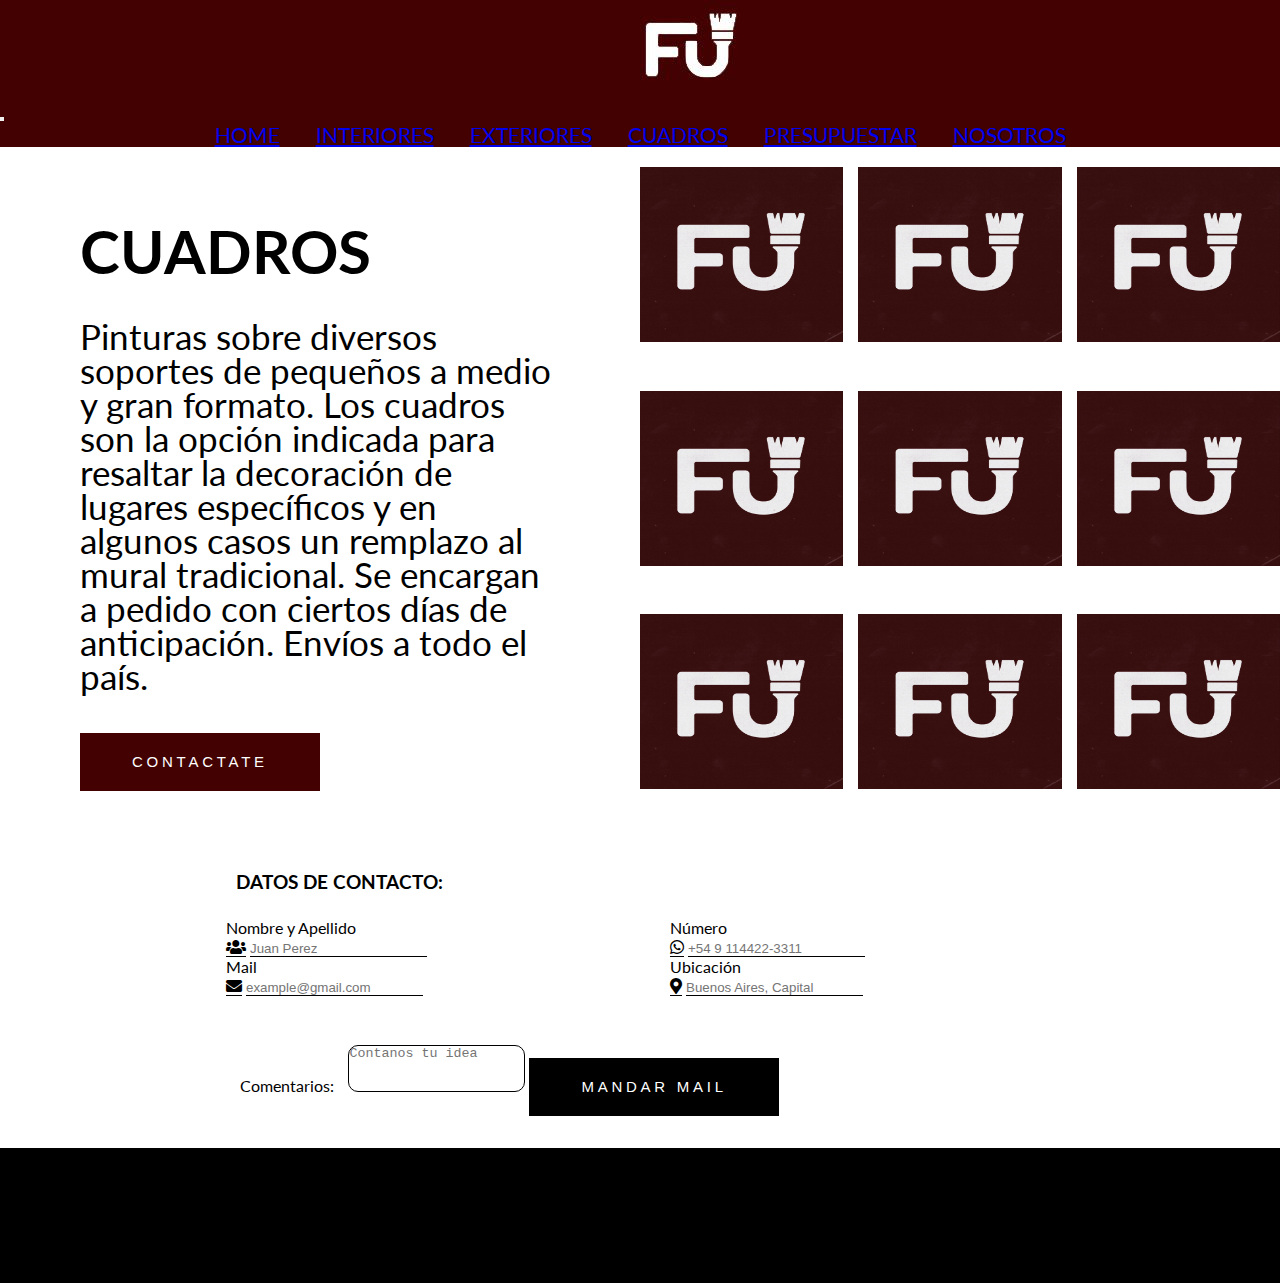
==== ventanas/cuadros.html @ 8f338765 "Full page" ====
<!DOCTYPE html>
<html lang="en">
<head>
    <meta charset="UTF-8">
    <meta http-equiv="X-UA-Compatible" content="IE=edge">
    <meta name="viewport" content="width=device-width, initial-scale=1.0">
    <link rel="preconnect" href="https://fonts.googleapis.com">
    <link rel="preconnect" href="https://fonts.gstatic.com" crossorigin>
    <link href="https://fonts.googleapis.com/css2?family=Lato&display=swap" rel="stylesheet">
    <link href="https://cdn.jsdelivr.net/npm/bootstrap@5.1.1/dist/css/bootstrap.min.css" rel="stylesheet"
          integrity="sha384-F3w7mX95PdgyTmZZMECAngseQB83DfGTowi0iMjiWaeVhAn4FJkqJByhZMI3AhiU" crossorigin="anonymous">
    <link rel="stylesheet" href="https://cdnjs.cloudflare.com/ajax/libs/font-awesome/5.15.4/css/all.min.css"
          integrity="sha512-1ycn6IcaQQ40/MKBW2W4Rhis/DbILU74C1vSrLJxCq57o941Ym01SwNsOMqvEBFlcgUa6xLiPY/NS5R+E6ztJQ=="
          crossorigin="anonymous" referrerpolicy="no-referrer"/>
    <link rel="stylesheet" href="../css/cuadros.css">
    <title>Fibra Urbana - Cuadros </title>
</head>
<body>
<header id="header">
    <div id=logo>
        <img src="/img/logo.jpg" alt="logoFibra">
    </div>
    <nav class="navbar navbar-expand-lg navbar-dark bg-dark">
        <div class="container-fluid">
            <button class="navbar-toggler" type="button" data-bs-toggle="collapse" data-bs-target="#navbarNavAltMarkup"
                    aria-controls="navbarNavAltMarkup" aria-expanded="false" aria-label="Toggle navigation">
                <span class="navbar-toggler-icon"></span>
            </button>
            <div class="collapse navbar-collapse subMenu" id="navbarNavAltMarkup">
                <div class="navbar-nav">
                    <a class="nav-link subMenuLink" aria-current="page" href="../index.html">HOME</a>
                    <a class="nav-link subMenuLink" href="interiores.html">INTERIORES</a>
                    <a class="nav-link subMenuLink" href="#">EXTERIORES</a>
                    <a class="nav-link subMenuLink" href="cuadros.html">CUADROS</a>
                    <a class="nav-link subMenuLink" href="presupuesto.html">PRESUPUESTAR</a>
                    <a class="nav-link subMenuLink" href="#">NOSOTROS</a>
                </div>
            </div>
        </div>
    </nav>
</header>


<main>
    <div id="contenedorPadre">
        <div id="item1">
            <div id="presentacion">
                <h2 class="titulo1"> CUADROS</h2>
                <p class="texto2"> Pinturas sobre diversos soportes de pequeños a medio y gran formato. Los cuadros son
                    la
                    opción indicada para resaltar la decoración de lugares específicos y en algunos casos un remplazo al
                    mural tradicional. Se encargan a pedido con ciertos días de anticipación. Envíos a todo el
                    país. </p>
                <button class="btn-presupuestar">
                    CONTACTATE
                </button>
            </div>
        </div>
        <div id="item2" class="container">
            <img src="../img/2.jpg" height="175px" width="200px" class="imagenCuadros">
            <img src="../img/2.jpg" height="175px" width="200px" class="imagenCuadros">
            <img src="../img/2.jpg" height="175px" width="200px" class="imagenCuadros">
            <img src="../img/2.jpg" height="175px" width="200px" class="imagenCuadros">
            <img src="../img/2.jpg" height="175px" width="200px" class="imagenCuadros">
            <img src="../img/2.jpg" height="175px" width="200px" class="imagenCuadros">
            <img src="../img/2.jpg" height="175px" width="200px" class="imagenCuadros">
            <img src="../img/2.jpg" height="175px" width="200px" class="imagenCuadros">
            <img src="../img/2.jpg" height="175px" width="200px" class="imagenCuadros">
        </div>
    </div>
    <div class="contenedor-formulario">
        <h3 style="text-align: center"> DATOS DE CONTACTO: </h3>
        <form class="formulario">
            <div class="formulario-1">
                <label class="form-label">Nombre y Apellido</label>
                <div class="input-group mb-3">
                    <span class="input-group-text icono"><i class="fas fa-users"></i></span>
                    <input type="text" class="form-control inputFormulario " placeholder="Juan Perez"
                           required>
                </div>
                <label class="form-label">Mail</label>
                <div class="input-group mb-3">
                    <span class="input-group-text icono"><i class="fas fa-envelope"></i></span>
                    <input type="text" class="form-control inputFormulario " placeholder="example@gmail.com"
                           required>
                </div>
            </div>
            <div class="formulario-1">
                <label class="form-label">Número</label>
                <div class="input-group mb-3">
                    <span class="input-group-text icono"><i class="fab fa-whatsapp"></i></span>
                    <input type="text" class="form-control inputFormulario " placeholder="+54 9 114422-3311"
                           required>
                </div>

                <div class="">
                    <label class="form-label">Ubicación</label>
                    <div class="input-group mb-3">
                        <span class="input-group-text icono"><i class="fas fa-map-marker-alt"></i></span>
                        <input type="text" class="form-control inputFormulario " placeholder="Buenos Aires, Capital"
                               required>
                    </div>
                </div>
            </div>
        </form>
        <div class="comentarios">
            <label class="titulo-comentarios">Comentarios: </label>
            <textarea class="form-control" id="comentarios" rows="3"
                      placeholder="Contanos tu idea"></textarea>
            <button class="btn-mail"> MANDAR MAIL</button>
        </div>
    </div>

</main>


<footer id="footer">
    <p>FOOTER</p>

</footer>

<script src="https://cdn.jsdelivr.net/npm/bootstrap@5.1.1/dist/js/bootstrap.bundle.min.js"
        integrity="sha384-/bQdsTh/da6pkI1MST/rWKFNjaCP5gBSY4sEBT38Q/9RBh9AH40zEOg7Hlq2THRZ" crossorigin="anonymous">
</script>

</body>
</html>
---- css/cuadros.css ----
*{
    margin: 0;
    padding: 0;

}

body {
    width:100vw;
    height:100vh;
    font-family: 'Lato', sans-serif;
    overflow-x: hidden;
}

#header {
    height: 15%;
    background-color: #430101;
    display:flex;
    flex-direction: column;
    justify-content: space-between;

}

.navbar{
    background-color: #430101 !important;
}

#logo img {
    margin-left: 50%;
}

.subMenu {
    display: flex;
    justify-content: space-around !important;
}
.formulario{
    display: flex;
    justify-content: center;
    align-items: flex-start;
}

.formulario-1{
    width: 30%;
    margin: 0 30px 30px 30px ;
}

.comentarios{
    margin: auto;
    width: 64%;
}

h3{
    width: 53%;
    margin-bottom: 25px;
}


.input-icons i {
    position: absolute;
}

.input-icons {
    width: 100%;
    margin-bottom: 10px;
}

.icon {
    padding: 10px;
    min-width: 40px;
}

.input-field {
    width: 100%;
    padding: 10px;
    text-align: center;
}

.input-group-text {
    background-color: transparent;
    border: none;
    border-bottom: 1px solid #000000 !important;

}

.form-control:focus {
    border-color: transparent;
    box-shadow: 0 0 0 0;
    border-bottom: 1px solid black;
}

.titulo-comentarios{
    margin: 10px;
}

#comentarios{
    border: 1px solid black;
    resize: none;
    border-radius: 10px;
}

a{
    margin: 0 4rem 0 2rem;
}

.subMenuLink{
    font-size: 21px;
}

#contenedorPadre {
    background-color: rgb(255, 255, 255);
    display: grid;
    grid-template-rows: 1fr;
    grid-template-columns: 1fr 1fr;
    grid-template-areas: "item1 item2"

}

#footer {
    height: 15%;
    background-color: #000000;
}

/* ITEMS GRID */

#item1 {
    grid-area: item1;
    background-color: rgb(255, 255, 255);
    margin: 5rem;
}

#presentacion {
    display: flex;
    flex-direction: column;
    align-items: flex-start;
    font-size: 28px;
}

.titulo1{
    font-size: 60px;
    margin-bottom: 2rem;
}
.texto2{
    line-height: 34px;
    font-size: 35px;
}
.btn-presupuestar{
    font-size: 15px;
    text-align: center;
    background: #430101;
    color: white;
    border: none;
    padding: 20px 52px;
    line-height: 18px;
    letter-spacing: 0.25em;
    margin-top: 2.5rem;
}

.inputFormulario{
    border: none;
    border-bottom: 1px solid;
}

.btn-mail{
    font-size: 15px;
    text-align: center;
    background: #000000;
    color: white;
    border: none;
    padding: 20px 52px;
    line-height: 18px;
    letter-spacing: 0.25em;
    margin-top: 2rem;
    margin-bottom: 2rem;
}

#item2 {
    grid-area: item2;
    width: 100%;
    padding-top: 2rem;
    padding-bottom: 3rem;
    padding-right: 2rem;
}

.imagenCuadros{
    width: 100%;
}
#item3 {

    background-color: #3D3D3D1A;
    width: 100%;
    color: black;

    justify-content: space-around;
    align-items: center;
    padding-top: 2rem;
    padding-bottom: 2rem;

}
.titulo3{
    font-size: 40px;
}


.container {
    display: grid;
    grid-template-columns: 1fr 1fr 1fr;
    grid-template-rows: 1fr 1fr 1fr;
    gap: 15px;

}

.centrar{
    position: absolute;
    top: 50%;
    left:50%;
    transform: translate(-50%, -50%);
}



@media screen and (max-width: 1300px){
    a{
        margin: 0 1rem 0 1rem;
    }
}
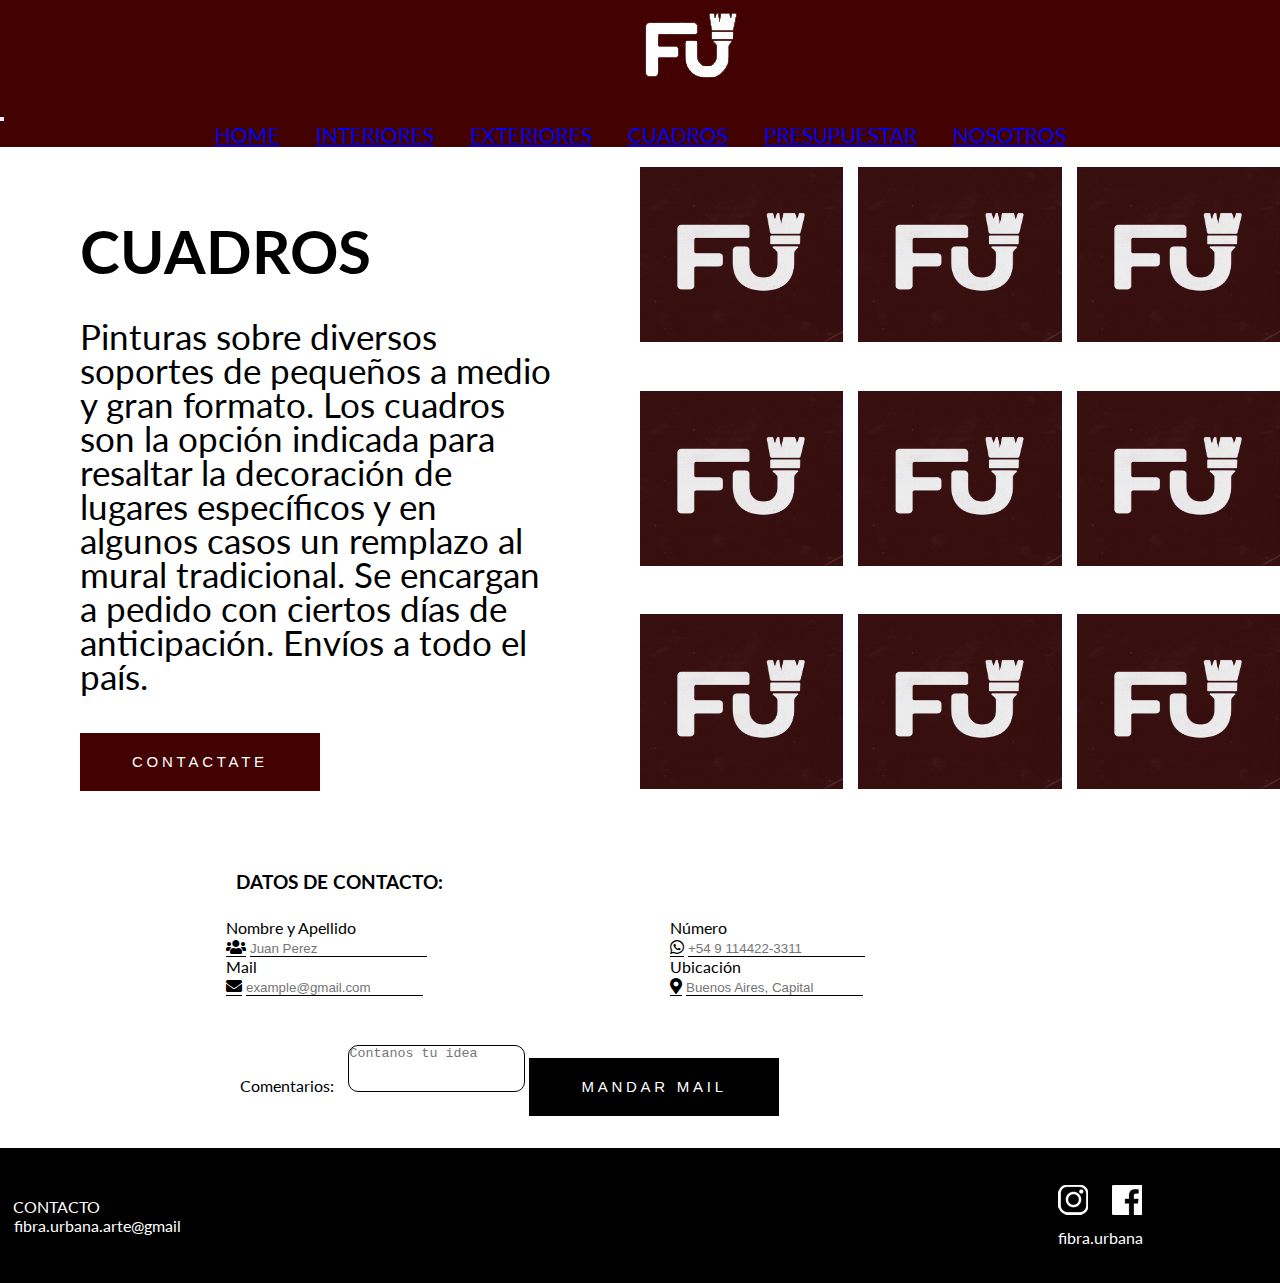
==== commit 1c68a2f0: "upload mati" ====
--- a/ventanas/cuadros.html
+++ b/ventanas/cuadros.html
@@ -13,12 +13,12 @@
           integrity="sha512-1ycn6IcaQQ40/MKBW2W4Rhis/DbILU74C1vSrLJxCq57o941Ym01SwNsOMqvEBFlcgUa6xLiPY/NS5R+E6ztJQ=="
           crossorigin="anonymous" referrerpolicy="no-referrer"/>
     <link rel="stylesheet" href="../css/cuadros.css">
-    <title>Fibra Urbana - Cuadros </title>
+    <title>Fibra Urbana</title>
 </head>
 <body>
 <header id="header">
     <div id=logo>
-        <img src="/img/logo.jpg" alt="logoFibra">
+        <img src="../img/logo.jpg" alt="logoFibra">
     </div>
     <nav class="navbar navbar-expand-lg navbar-dark bg-dark">
         <div class="container-fluid">
@@ -30,10 +30,10 @@
                 <div class="navbar-nav">
                     <a class="nav-link subMenuLink" aria-current="page" href="../index.html">HOME</a>
                     <a class="nav-link subMenuLink" href="interiores.html">INTERIORES</a>
-                    <a class="nav-link subMenuLink" href="#">EXTERIORES</a>
+                    <a class="nav-link subMenuLink" href="exterior.html">EXTERIORES</a>
                     <a class="nav-link subMenuLink" href="cuadros.html">CUADROS</a>
                     <a class="nav-link subMenuLink" href="presupuesto.html">PRESUPUESTAR</a>
-                    <a class="nav-link subMenuLink" href="#">NOSOTROS</a>
+                    <a class="nav-link subMenuLink" href="nosotros.html">NOSOTROS</a>
                 </div>
             </div>
         </div>
@@ -68,6 +68,8 @@
             <img src="../img/2.jpg" height="175px" width="200px" class="imagenCuadros">
         </div>
     </div>
+
+     <!-- CARROUSEL -->
     <div class="contenedor-formulario">
         <h3 style="text-align: center"> DATOS DE CONTACTO: </h3>
         <form class="formulario">
@@ -113,9 +115,20 @@
 
 </main>
 
+<footer id="footer">
+    <div id="contactoFooter">
+            <span>
+                <p>CONTACTO</p>
+            </span>
+        <span><a href="mailto:fibra.urbana.arte@gmail.com">fibra.urbana.arte@gmail</a></span>
 
-<footer id="footer">
-    <p>FOOTER</p>
+    </div>
+    <div id="redes">
+        <span><img src="../img/instagram.png" alt=""></span>
+        <span><img src="../img/facebook.png" alt=""></span>
+        <p>fibra.urbana</p>
+    </div>
+
 
 </footer>
 
--- a/css/cuadros.css
+++ b/css/cuadros.css
@@ -115,9 +115,42 @@
 }
 
 #footer {
+
+}
+
+
+#footer {
+    display: flex;
+    justify-content: space-between;
+    align-items: center;
     height: 15%;
     background-color: #000000;
-}
+  }
+  
+  #redes {
+    margin-right: 10%;
+  }
+  
+  #redes span{
+    margin: 10px;
+  }
+  #redes p{
+    margin-top: 10px;
+    margin-left: 10px;
+    color: white;
+  }
+  
+  #contactoFooter {
+    margin-left: 1%;
+    color: white;
+  }
+  
+  #contactoFooter a{
+    margin-left: 0.5%;
+    outline: none;
+    text-decoration: none;
+    color: white;
+  }
 
 /* ITEMS GRID */
 
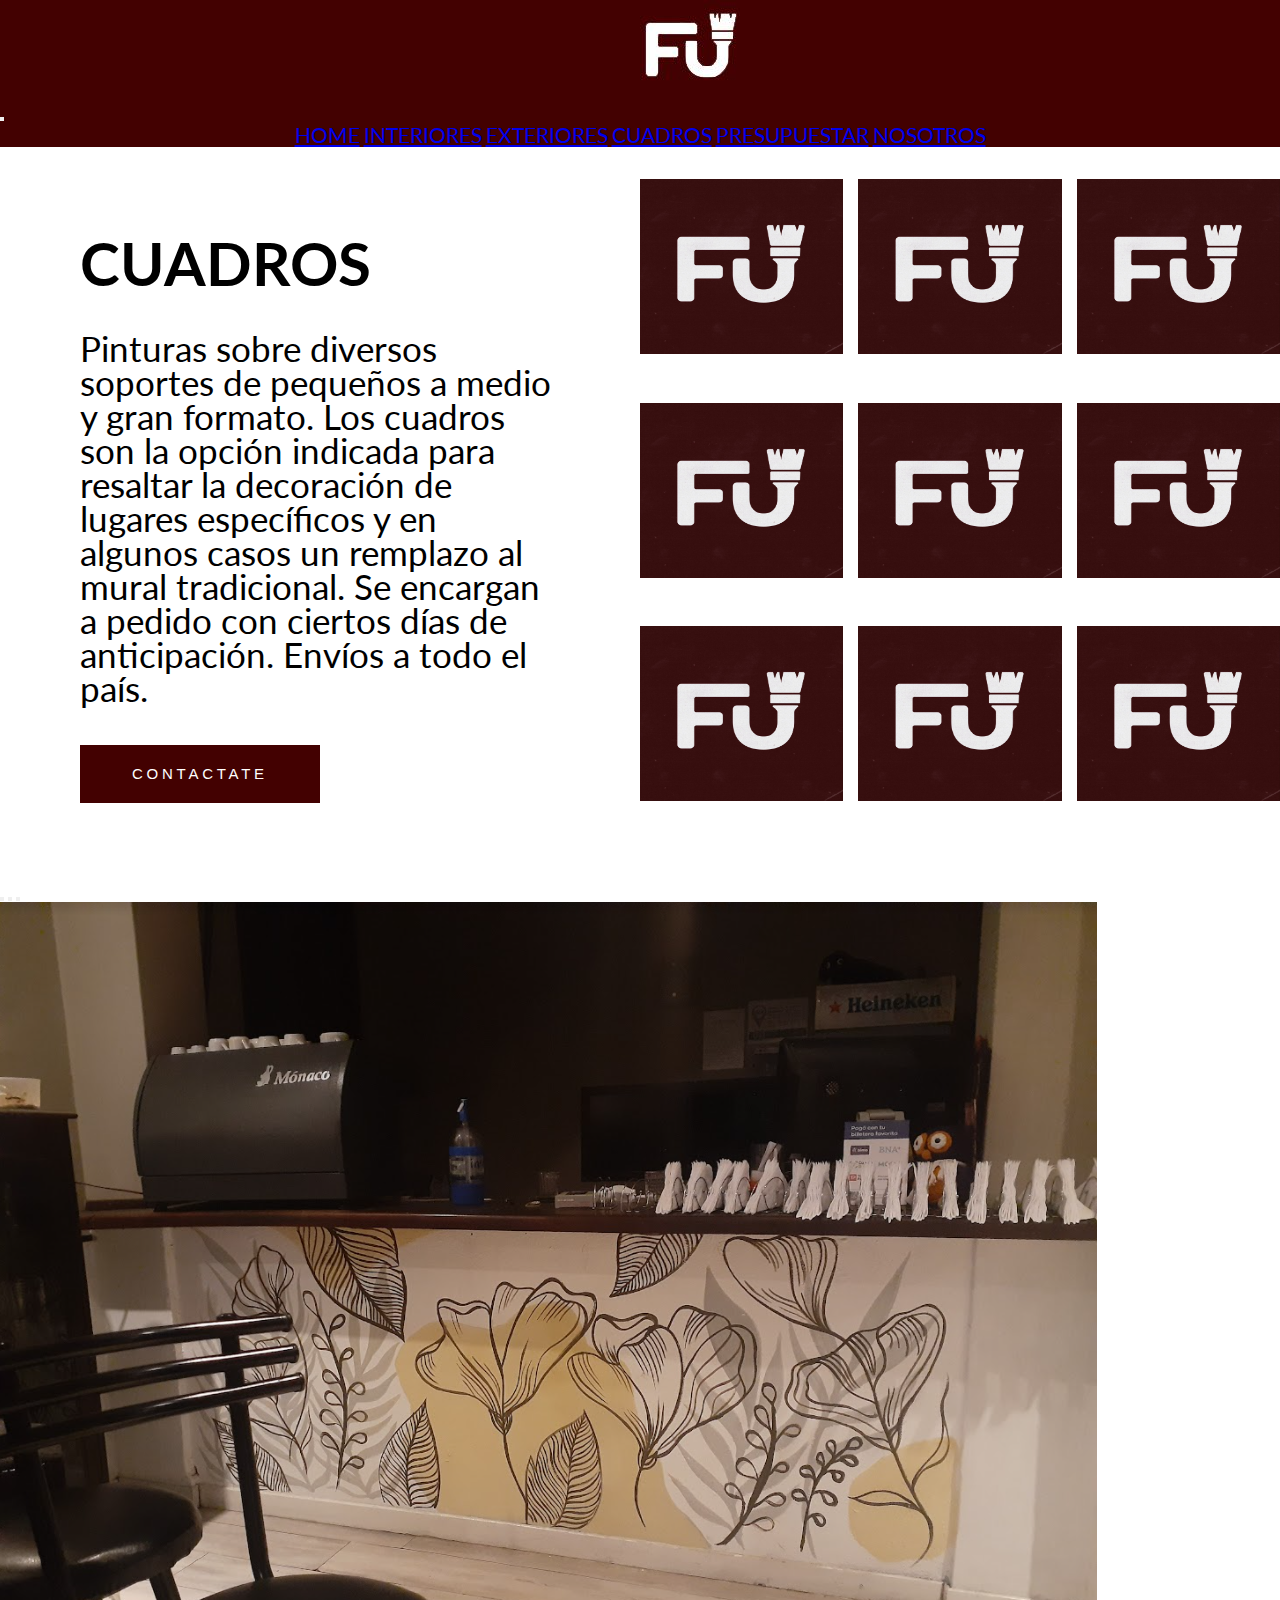
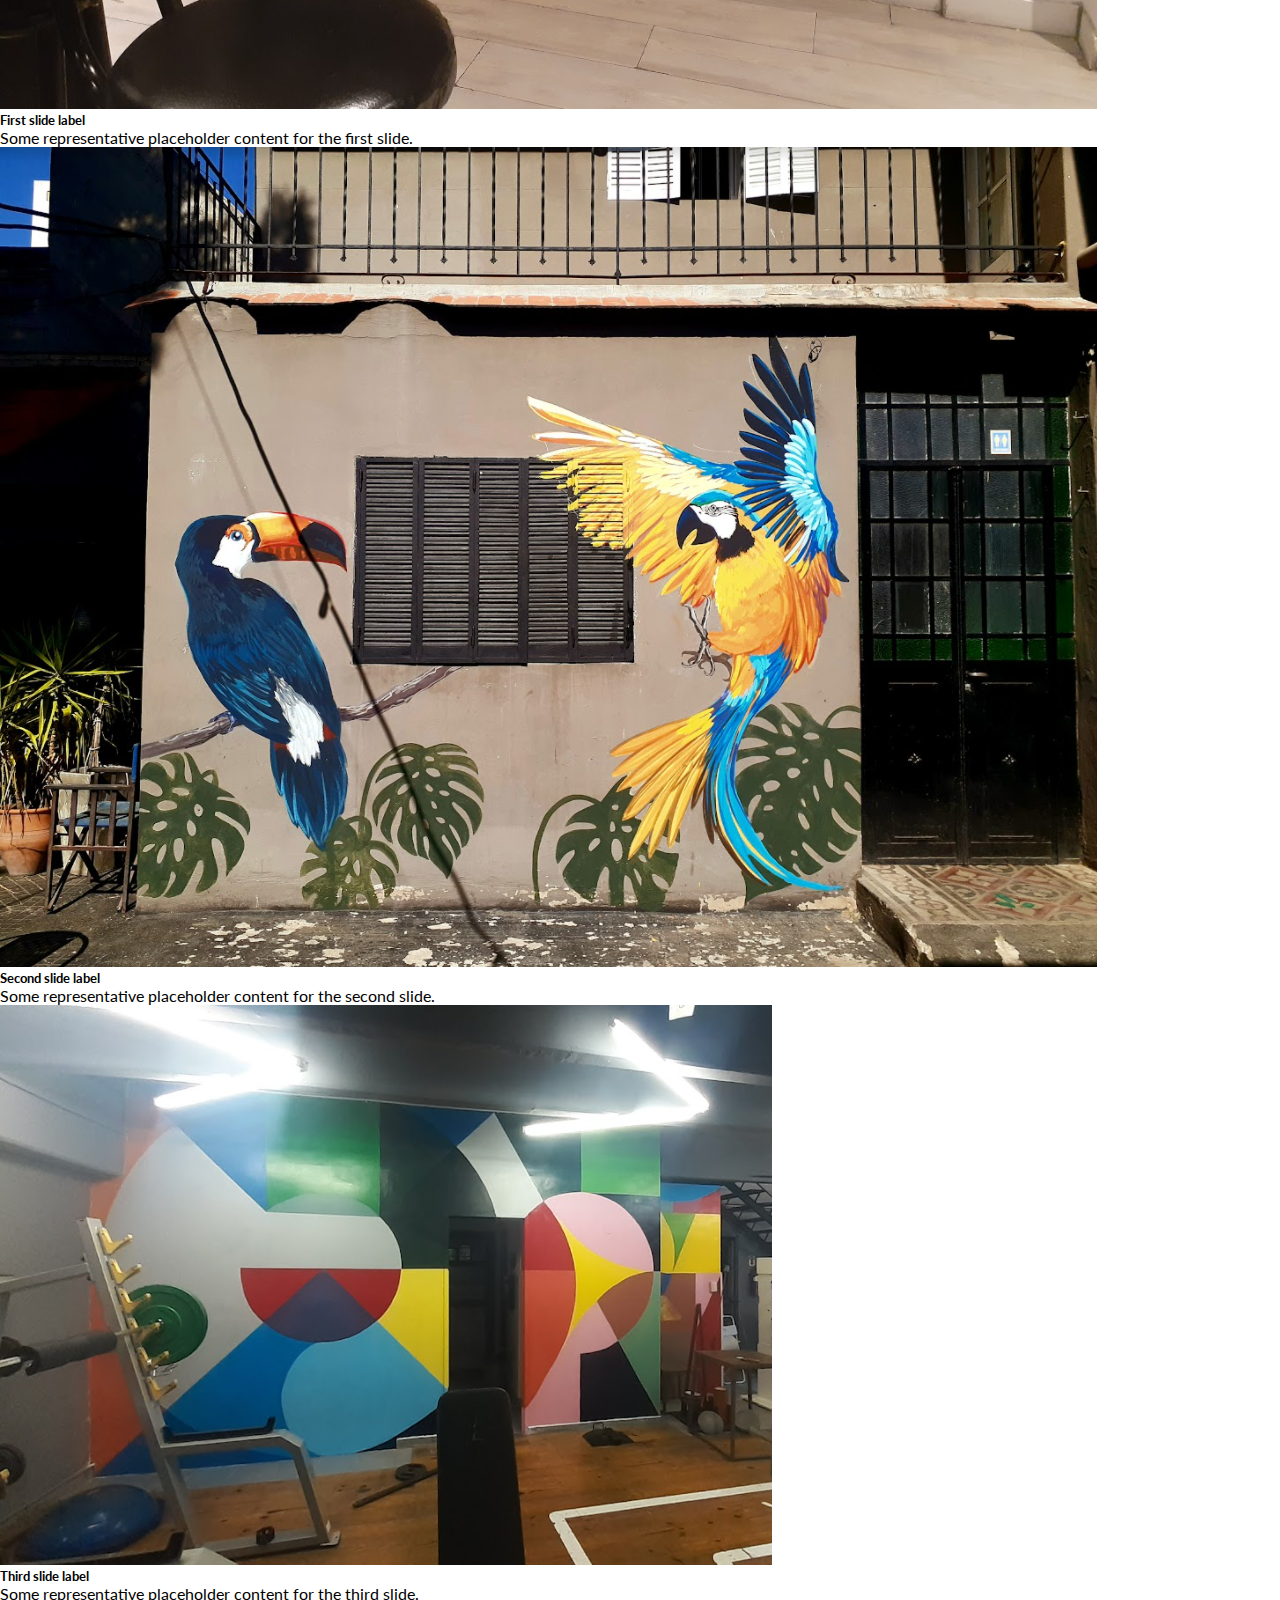
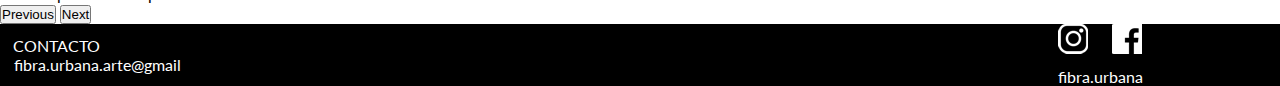
==== commit deb334fd: "Update responsive design" ====
--- a/ventanas/cuadros.html
+++ b/ventanas/cuadros.html
@@ -27,7 +27,7 @@
                 <span class="navbar-toggler-icon"></span>
             </button>
             <div class="collapse navbar-collapse subMenu" id="navbarNavAltMarkup">
-                <div class="navbar-nav">
+                <div class="navbar-nav w-100 justify-content-around">
                     <a class="nav-link subMenuLink" aria-current="page" href="../index.html">HOME</a>
                     <a class="nav-link subMenuLink" href="interiores.html">INTERIORES</a>
                     <a class="nav-link subMenuLink" href="exterior.html">EXTERIORES</a>
@@ -69,51 +69,98 @@
         </div>
     </div>
 
-     <!-- CARROUSEL -->
-    <div class="contenedor-formulario">
-        <h3 style="text-align: center"> DATOS DE CONTACTO: </h3>
-        <form class="formulario">
-            <div class="formulario-1">
-                <label class="form-label">Nombre y Apellido</label>
-                <div class="input-group mb-3">
-                    <span class="input-group-text icono"><i class="fas fa-users"></i></span>
-                    <input type="text" class="form-control inputFormulario " placeholder="Juan Perez"
-                           required>
-                </div>
-                <label class="form-label">Mail</label>
-                <div class="input-group mb-3">
-                    <span class="input-group-text icono"><i class="fas fa-envelope"></i></span>
-                    <input type="text" class="form-control inputFormulario " placeholder="example@gmail.com"
-                           required>
+    <!-- CARROUSEL -->
+
+    <div id="carouselExampleCaptions" class="carousel slide m-3" data-bs-ride="carousel">
+        <div class="carousel-indicators">
+            <button type="button" data-bs-target="#carouselExampleCaptions" data-bs-slide-to="0" class="active"
+                    aria-current="true" aria-label="Slide 1"></button>
+            <button type="button" data-bs-target="#carouselExampleCaptions" data-bs-slide-to="1"
+                    aria-label="Slide 2"></button>
+            <button type="button" data-bs-target="#carouselExampleCaptions" data-bs-slide-to="2"
+                    aria-label="Slide 3"></button>
+        </div>
+        <div class="carousel-inner">
+            <div class="carousel-item active">
+                <img src="../img/foto3.png" class="d-block w-100" alt="...">
+                <div class="carousel-caption d-none d-md-block">
+                    <h5>First slide label</h5>
+                    <p>Some representative placeholder content for the first slide.</p>
                 </div>
             </div>
-            <div class="formulario-1">
-                <label class="form-label">Número</label>
-                <div class="input-group mb-3">
-                    <span class="input-group-text icono"><i class="fab fa-whatsapp"></i></span>
-                    <input type="text" class="form-control inputFormulario " placeholder="+54 9 114422-3311"
-                           required>
-                </div>
-
-                <div class="">
-                    <label class="form-label">Ubicación</label>
-                    <div class="input-group mb-3">
-                        <span class="input-group-text icono"><i class="fas fa-map-marker-alt"></i></span>
-                        <input type="text" class="form-control inputFormulario " placeholder="Buenos Aires, Capital"
-                               required>
-                    </div>
+            <div class="carousel-item">
+                <img src="../img/foto1.png" class="d-block w-100" alt="...">
+                <div class="carousel-caption d-none d-md-block">
+                    <h5>Second slide label</h5>
+                    <p>Some representative placeholder content for the second slide.</p>
                 </div>
             </div>
-        </form>
-        <div class="comentarios">
-            <label class="titulo-comentarios">Comentarios: </label>
-            <textarea class="form-control" id="comentarios" rows="3"
-                      placeholder="Contanos tu idea"></textarea>
-            <button class="btn-mail"> MANDAR MAIL</button>
+            <div class="carousel-item">
+                <img src="../img/foto6.png" class="d-block w-100" alt="...">
+                <div class="carousel-caption d-none d-md-block">
+                    <h5>Third slide label</h5>
+                    <p>Some representative placeholder content for the third slide.</p>
+                </div>
+            </div>
         </div>
+        <button class="carousel-control-prev" type="button" data-bs-target="#carouselExampleCaptions"
+                data-bs-slide="prev">
+            <span class="carousel-control-prev-icon" aria-hidden="true"></span>
+            <span class="visually-hidden">Previous</span>
+        </button>
+        <button class="carousel-control-next" type="button" data-bs-target="#carouselExampleCaptions"
+                data-bs-slide="next">
+            <span class="carousel-control-next-icon" aria-hidden="true"></span>
+            <span class="visually-hidden">Next</span>
+        </button>
     </div>
 
+    <!--    <div class="contenedor-formulario">-->
+    <!--        <h3 style="text-align: center"> DATOS DE CONTACTO: </h3>-->
+    <!--        <form class="formulario">-->
+    <!--            <div class="formulario-1">-->
+    <!--                <label class="form-label">Nombre y Apellido</label>-->
+    <!--                <div class="input-group mb-3">-->
+    <!--                    <span class="input-group-text icono"><i class="fas fa-users"></i></span>-->
+    <!--                    <input type="text" class="form-control inputFormulario " placeholder="Juan Perez"-->
+    <!--                           required>-->
+    <!--                </div>-->
+    <!--                <label class="form-label">Mail</label>-->
+    <!--                <div class="input-group mb-3">-->
+    <!--                    <span class="input-group-text icono"><i class="fas fa-envelope"></i></span>-->
+    <!--                    <input type="text" class="form-control inputFormulario " placeholder="example@gmail.com"-->
+    <!--                           required>-->
+    <!--                </div>-->
+    <!--            </div>-->
+    <!--            <div class="formulario-1">-->
+    <!--                <label class="form-label">Número</label>-->
+    <!--                <div class="input-group mb-3">-->
+    <!--                    <span class="input-group-text icono"><i class="fab fa-whatsapp"></i></span>-->
+    <!--                    <input type="text" class="form-control inputFormulario " placeholder="+54 9 114422-3311"-->
+    <!--                           required>-->
+    <!--                </div>-->
+
+    <!--                <div class="">-->
+    <!--                    <label class="form-label">Ubicación</label>-->
+    <!--                    <div class="input-group mb-3">-->
+    <!--                        <span class="input-group-text icono"><i class="fas fa-map-marker-alt"></i></span>-->
+    <!--                        <input type="text" class="form-control inputFormulario " placeholder="Buenos Aires, Capital"-->
+    <!--                               required>-->
+    <!--                    </div>-->
+    <!--                </div>-->
+    <!--            </div>-->
+    <!--        </form>-->
+    <!--        <div class="comentarios">-->
+    <!--            <label class="titulo-comentarios">Comentarios: </label>-->
+    <!--            <textarea class="form-control" id="comentarios" rows="3"-->
+    <!--                      placeholder="Contanos tu idea"></textarea>-->
+    <!--            <button class="btn-mail"> MANDAR MAIL</button>-->
+    <!--        </div>-->
+    <!--    </div>-->
+
 </main>
+
+
 
 <footer id="footer">
     <div id="contactoFooter">
@@ -132,9 +179,12 @@
 
 </footer>
 
-<script src="https://cdn.jsdelivr.net/npm/bootstrap@5.1.1/dist/js/bootstrap.bundle.min.js"
-        integrity="sha384-/bQdsTh/da6pkI1MST/rWKFNjaCP5gBSY4sEBT38Q/9RBh9AH40zEOg7Hlq2THRZ" crossorigin="anonymous">
-</script>
+<script src="https://cdn.jsdelivr.net/npm/@popperjs/core@2.9.3/dist/umd/popper.min.js"
+        integrity="sha384-W8fXfP3gkOKtndU4JGtKDvXbO53Wy8SZCQHczT5FMiiqmQfUpWbYdTil/SxwZgAN"
+        crossorigin="anonymous"></script>
+<script src="https://cdn.jsdelivr.net/npm/bootstrap@5.1.1/dist/js/bootstrap.min.js"
+        integrity="sha384-skAcpIdS7UcVUC05LJ9Dxay8AXcDYfBJqt1CJ85S/CFujBsIzCIv+l9liuYLaMQ/"
+        crossorigin="anonymous"></script>
 
 </body>
 </html>--- a/css/cuadros.css
+++ b/css/cuadros.css
@@ -5,8 +5,8 @@
 }
 
 body {
-    width:100vw;
-    height:100vh;
+    width:100%;
+    height:100%;
     font-family: 'Lato', sans-serif;
     overflow-x: hidden;
 }
@@ -97,10 +97,6 @@
     border-radius: 10px;
 }
 
-a{
-    margin: 0 4rem 0 2rem;
-}
-
 .subMenuLink{
     font-size: 21px;
 }
@@ -250,8 +246,65 @@
 
 
 
-@media screen and (max-width: 1300px){
-    a{
-        margin: 0 1rem 0 1rem;
-    }
-}+@media screen and (max-width: 950px){
+    #contenedorPadre {
+        background-color: rgb(255, 255, 255);
+        display: grid;
+        grid-template-rows: 580px 1fr;
+        grid-template-columns: 1fr;
+        grid-template-areas:
+        "item1"
+        "item2";
+    }
+}
+@media screen and (max-width: 700px){
+    #item2 {
+        background-color: rgb(255, 255, 255);
+        display: grid;
+        grid-template-rows:  1fr 1fr 1fr 1fr;
+        grid-template-columns: 1fr;
+    }
+    #contenedorPadre {
+        background-color: rgb(255, 255, 255);
+        display: grid;
+        grid-template-rows: 650px 1fr;
+    }
+    .texto2{
+        font-size: 25px;
+    }
+    #item2{
+        padding-right: 1rem;
+    }
+}
+
+@media screen and (max-width: 530px){
+    #item2 {
+        background-color: rgb(255, 255, 255);
+        display: grid;
+        grid-template-rows:  1fr 1fr 1fr 1fr;
+        grid-template-columns: 1fr;
+    }
+    #contenedorPadre {
+        background-color: rgb(255, 255, 255);
+        display: grid;
+        grid-template-rows: 580px 1fr;
+        gap: 0;
+    }
+    .texto2{
+        font-size: 25px;
+    }
+
+    #item1{
+        margin: 1rem;
+    }
+
+}
+
+@media screen and (max-width: 400px){
+    #contenedorPadre {
+        background-color: rgb(255, 255, 255);
+        display: grid;
+        grid-template-rows: 650px 1fr;
+        gap: 0;
+    }
+}
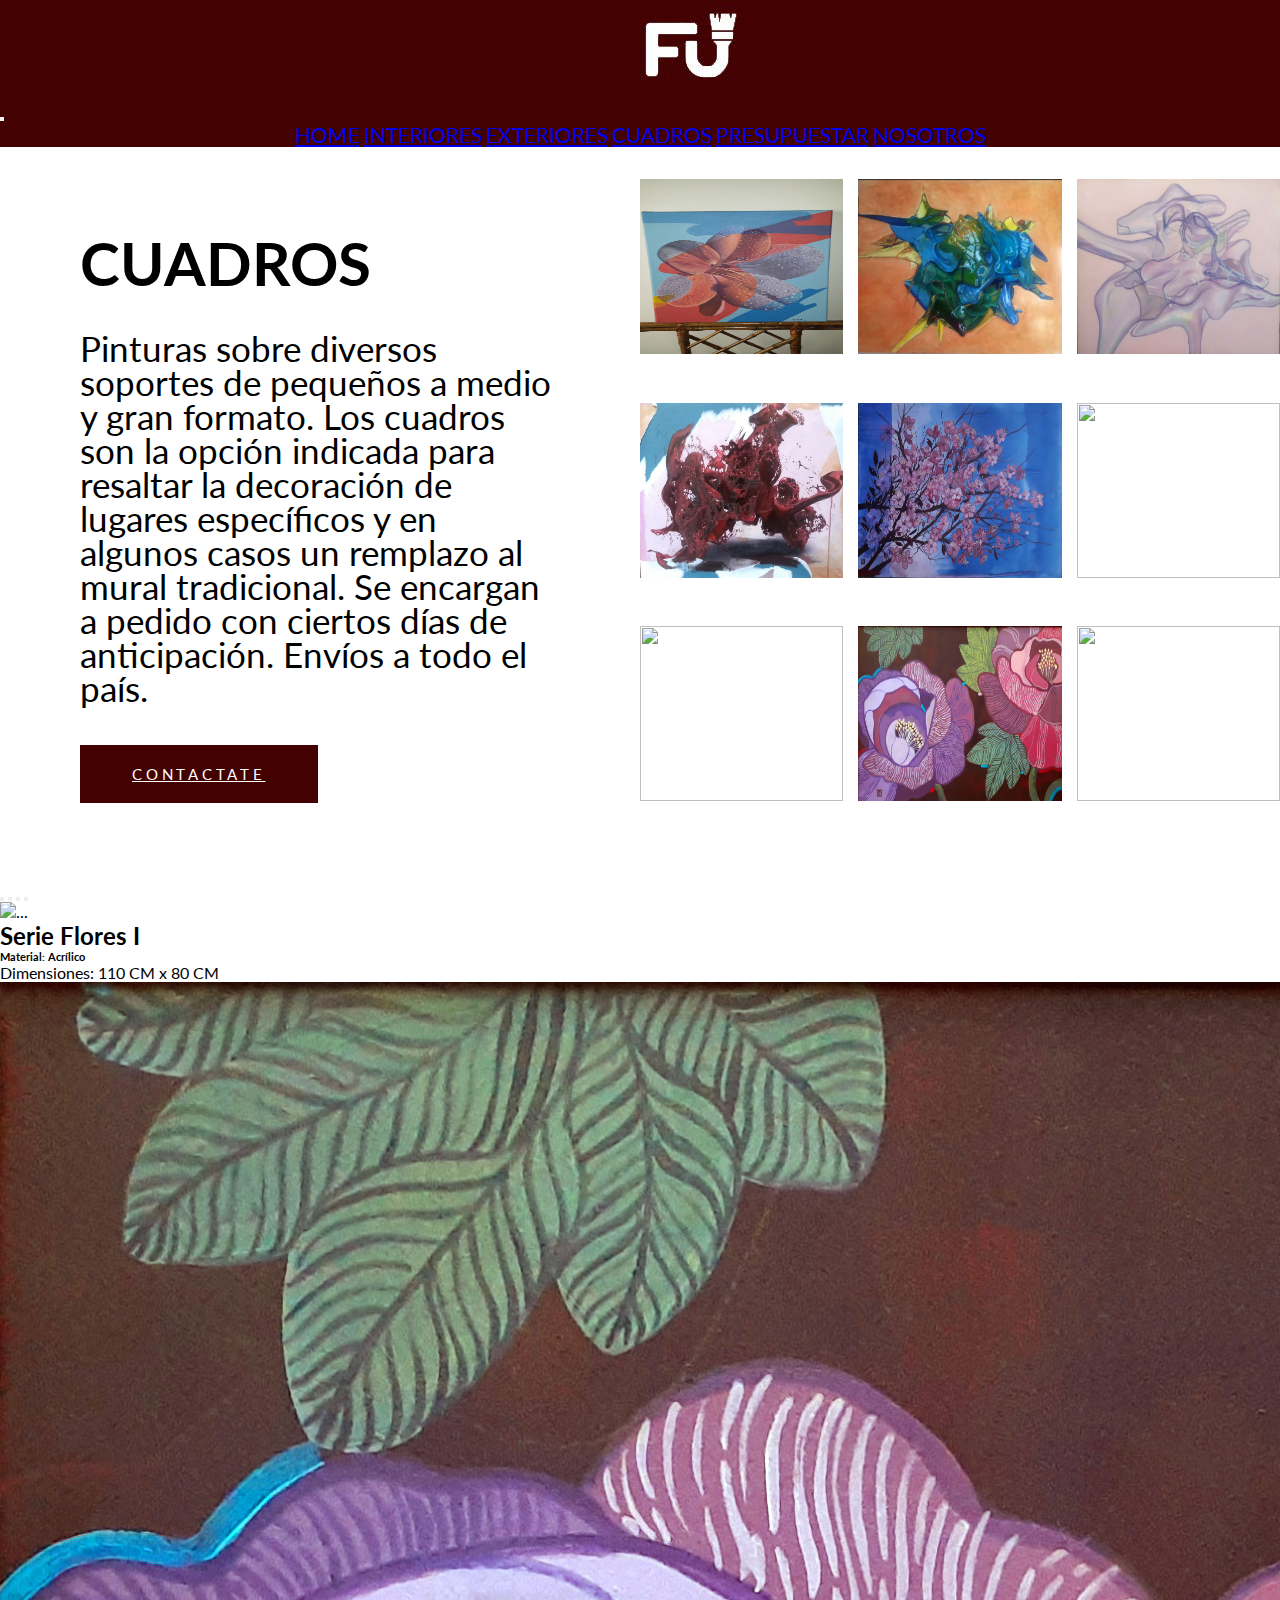
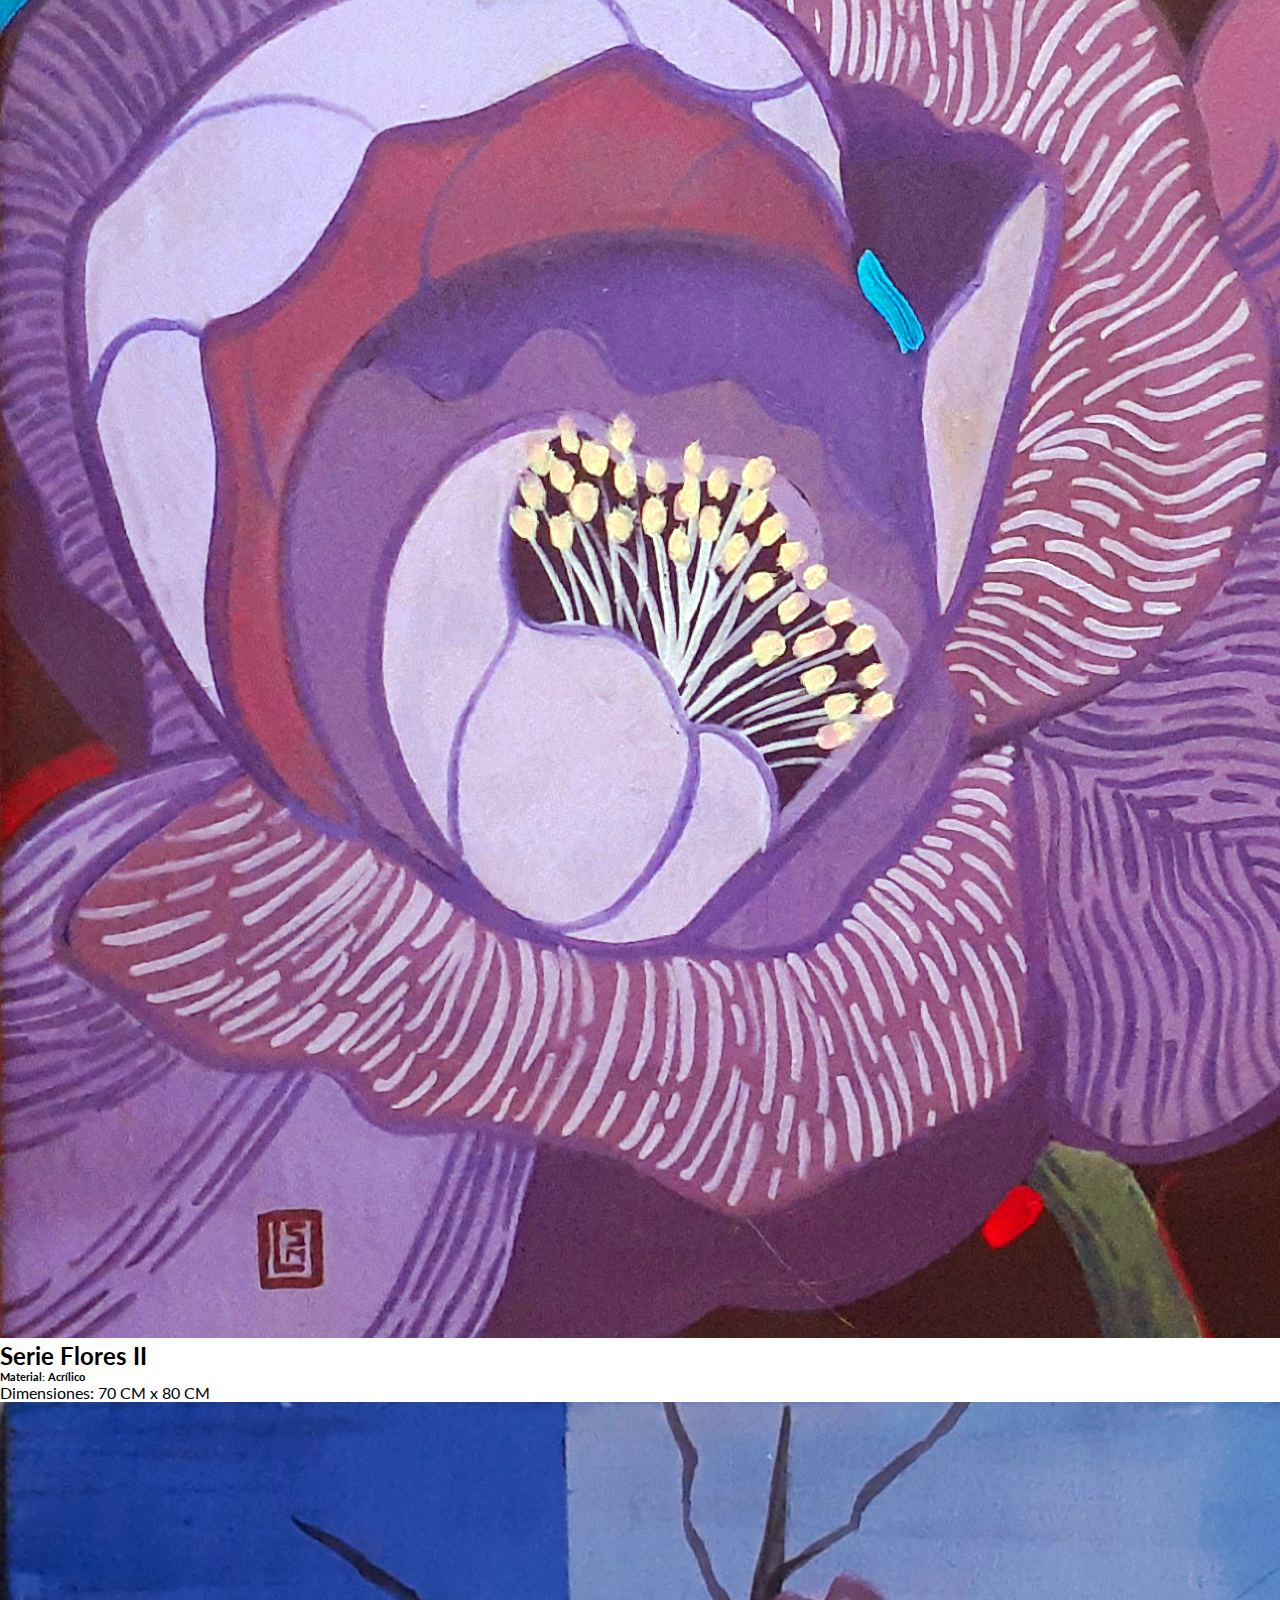
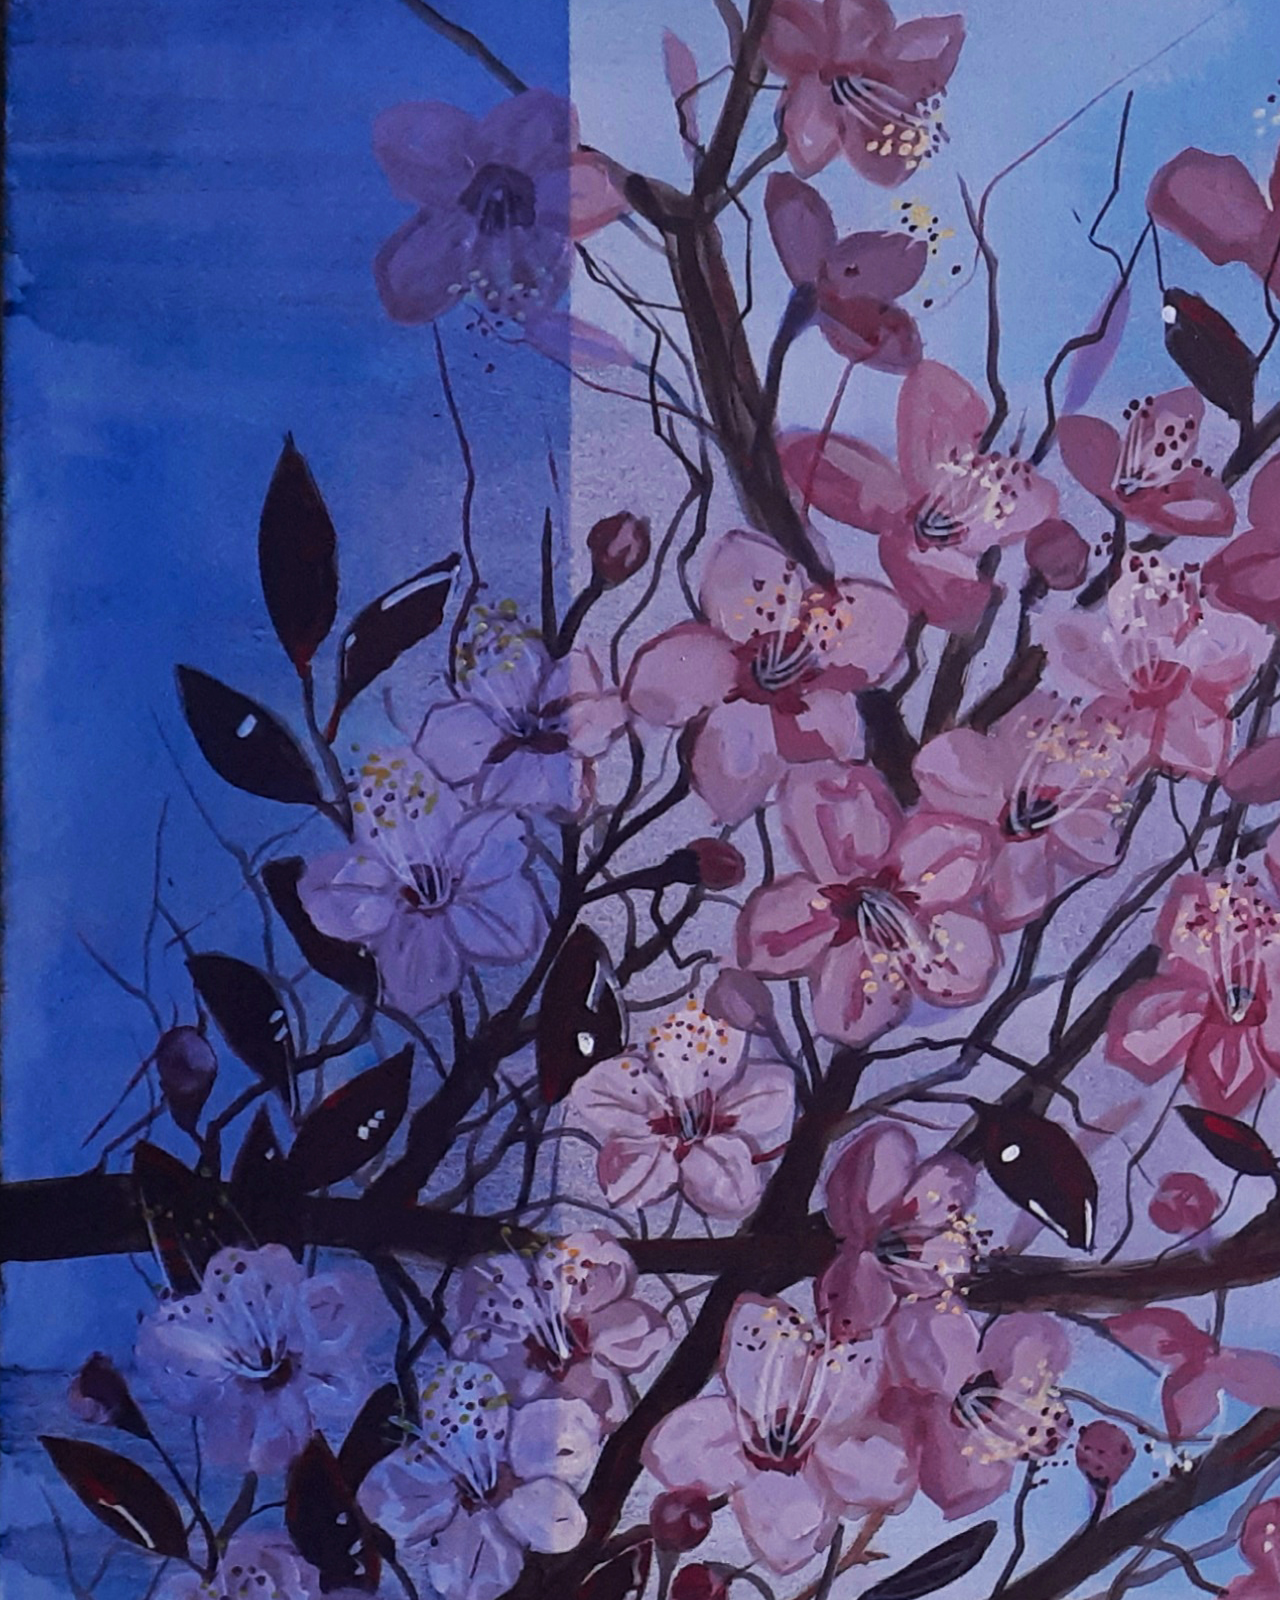
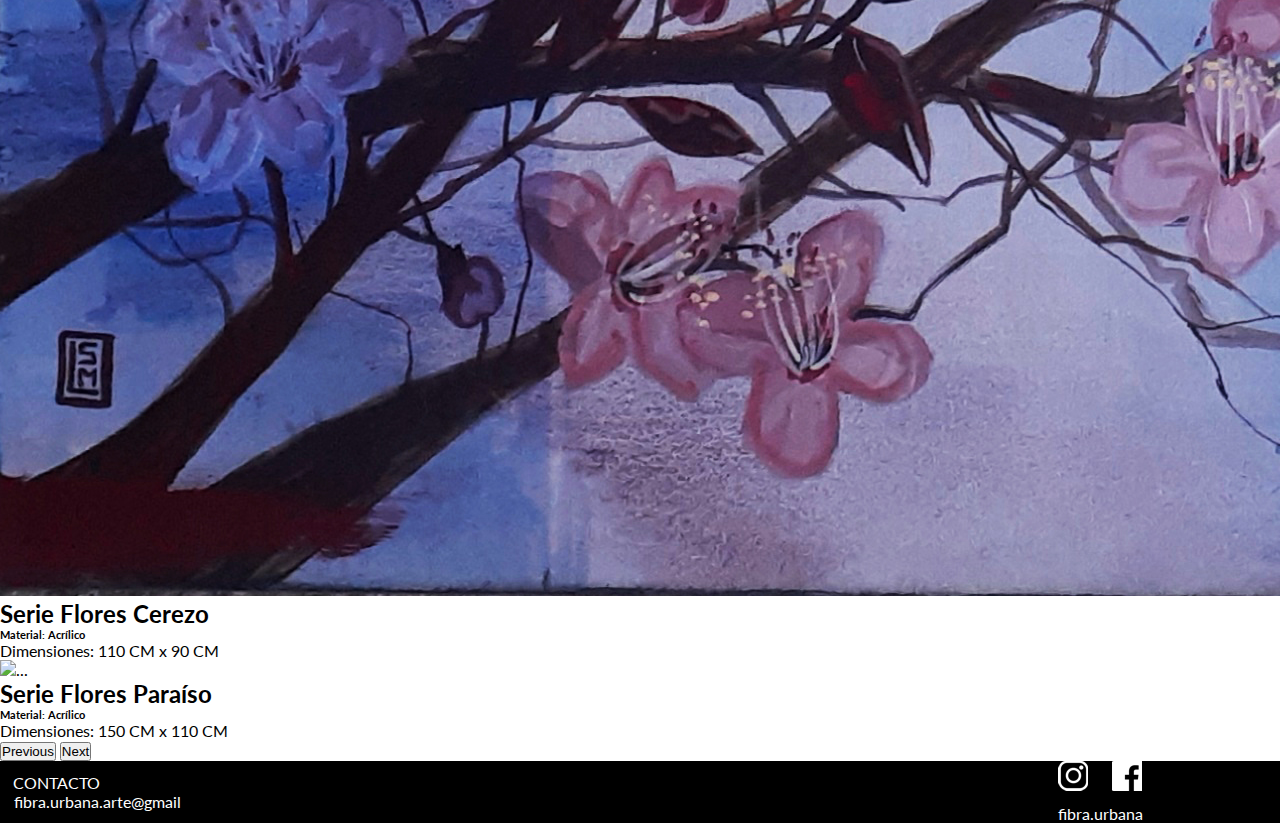
==== commit 525135ab: "Ultimos detalles" ====
--- a/ventanas/cuadros.html
+++ b/ventanas/cuadros.html
@@ -51,21 +51,25 @@
                     opción indicada para resaltar la decoración de lugares específicos y en algunos casos un remplazo al
                     mural tradicional. Se encargan a pedido con ciertos días de anticipación. Envíos a todo el
                     país. </p>
-                <button class="btn-presupuestar">
+                <a class="btn-presupuestar" href="presupuesto.html">
                     CONTACTATE
-                </button>
+                </a>
             </div>
         </div>
         <div id="item2" class="container">
-            <img src="../img/2.jpg" height="175px" width="200px" class="imagenCuadros">
-            <img src="../img/2.jpg" height="175px" width="200px" class="imagenCuadros">
-            <img src="../img/2.jpg" height="175px" width="200px" class="imagenCuadros">
-            <img src="../img/2.jpg" height="175px" width="200px" class="imagenCuadros">
-            <img src="../img/2.jpg" height="175px" width="200px" class="imagenCuadros">
-            <img src="../img/2.jpg" height="175px" width="200px" class="imagenCuadros">
-            <img src="../img/2.jpg" height="175px" width="200px" class="imagenCuadros">
-            <img src="../img/2.jpg" height="175px" width="200px" class="imagenCuadros">
-            <img src="../img/2.jpg" height="175px" width="200px" class="imagenCuadros">
+            <img src="../img/cuadros/20161003_112053.jpg" height="175px" width="200px" class="imagenCuadros">
+            <img src="../img/cuadros/IMG_20191008_173735126.jpg" height="175px" width="200px" class="imagenCuadros">
+            <img src="../img/cuadros/N%202.jpg" height="175px" width="200px" class="imagenCuadros">
+            <img src="../img/cuadros/N%204.jpg" height="175px" width="200px" class="imagenCuadros">
+            <img src="../img/cuadros/Serie%20Flores%20Cerezos%20-%20110%20x%2090%20cm%20%20-Acrilico.jpg" height="175px"
+                 width="200px" class="imagenCuadros">
+            <img src="../img/cuadros/Serie%20Flores%2001%20-%20%20Acrílico%20110%20x%2080.jpg" height="175px"
+                 width="200px" class="imagenCuadros">
+            <img src="../img/cuadros/Serie%20Flores%20del%20paraíso%20-150%20x%20110%20cm.jpg" height="175px"
+                 width="200px" class="imagenCuadros">
+            <img src="../img/cuadros/serie%20flores%2002%20%20-%20acrílico%2070%20x%2080%20cm.jpg" height="175px"
+                 width="200px" class="imagenCuadros">
+            <img src="../img/cuadros/" height="175px" width="200px" class="imagenCuadros">
         </div>
     </div>
 
@@ -79,27 +83,40 @@
                     aria-label="Slide 2"></button>
             <button type="button" data-bs-target="#carouselExampleCaptions" data-bs-slide-to="2"
                     aria-label="Slide 3"></button>
+            <button type="button" data-bs-target="#carouselExampleCaptions" data-bs-slide-to="3"
+                    aria-label="Slide 4"></button>
         </div>
         <div class="carousel-inner">
             <div class="carousel-item active">
-                <img src="../img/foto3.png" class="d-block w-100" alt="...">
+                <img src="../img/cuadros/Serie%20Flores%2001%20-%20%20Acrílico%20110%20x%2080.jpg" class="d-block w-100" alt="...">
                 <div class="carousel-caption d-none d-md-block">
-                    <h5>First slide label</h5>
-                    <p>Some representative placeholder content for the first slide.</p>
+                    <h2>Serie Flores I</h2>
+                    <h6>Material: Acrílico</h6>
+                    <p>Dimensiones: 110 CM x 80 CM</p>
                 </div>
             </div>
             <div class="carousel-item">
-                <img src="../img/foto1.png" class="d-block w-100" alt="...">
+                <img src="../img/cuadros/serie%20flores%2002%20%20-%20acrílico%2070%20x%2080%20cm.jpg" class="d-block w-100" alt="...">
                 <div class="carousel-caption d-none d-md-block">
-                    <h5>Second slide label</h5>
-                    <p>Some representative placeholder content for the second slide.</p>
+                    <h2>Serie Flores II</h2>
+                    <h6>Material: Acrílico</h6>
+                    <p>Dimensiones: 70 CM x 80 CM</p>
                 </div>
             </div>
             <div class="carousel-item">
-                <img src="../img/foto6.png" class="d-block w-100" alt="...">
+                <img src="../img/cuadros/Serie%20Flores%20Cerezos%20-%20110%20x%2090%20cm%20%20-Acrilico.jpg" class="d-block w-100" alt="...">
                 <div class="carousel-caption d-none d-md-block">
-                    <h5>Third slide label</h5>
-                    <p>Some representative placeholder content for the third slide.</p>
+                    <h2>Serie Flores Cerezo</h2>
+                    <h6>Material: Acrílico</h6>
+                    <p>Dimensiones: 110 CM x 90 CM</p>
+                </div>
+            </div>
+            <div class="carousel-item">
+                <img src="../img/cuadros/Serie%20Flores%20del%20paraíso%20-150%20x%20110%20cm.jpg" class="d-block w-100" alt="...">
+                <div class="carousel-caption d-none d-md-block">
+                    <h2>Serie Flores Paraíso</h2>
+                    <h6>Material: Acrílico</h6>
+                    <p>Dimensiones: 150 CM x 110 CM</p>
                 </div>
             </div>
         </div>
@@ -115,51 +132,7 @@
         </button>
     </div>
 
-    <!--    <div class="contenedor-formulario">-->
-    <!--        <h3 style="text-align: center"> DATOS DE CONTACTO: </h3>-->
-    <!--        <form class="formulario">-->
-    <!--            <div class="formulario-1">-->
-    <!--                <label class="form-label">Nombre y Apellido</label>-->
-    <!--                <div class="input-group mb-3">-->
-    <!--                    <span class="input-group-text icono"><i class="fas fa-users"></i></span>-->
-    <!--                    <input type="text" class="form-control inputFormulario " placeholder="Juan Perez"-->
-    <!--                           required>-->
-    <!--                </div>-->
-    <!--                <label class="form-label">Mail</label>-->
-    <!--                <div class="input-group mb-3">-->
-    <!--                    <span class="input-group-text icono"><i class="fas fa-envelope"></i></span>-->
-    <!--                    <input type="text" class="form-control inputFormulario " placeholder="example@gmail.com"-->
-    <!--                           required>-->
-    <!--                </div>-->
-    <!--            </div>-->
-    <!--            <div class="formulario-1">-->
-    <!--                <label class="form-label">Número</label>-->
-    <!--                <div class="input-group mb-3">-->
-    <!--                    <span class="input-group-text icono"><i class="fab fa-whatsapp"></i></span>-->
-    <!--                    <input type="text" class="form-control inputFormulario " placeholder="+54 9 114422-3311"-->
-    <!--                           required>-->
-    <!--                </div>-->
-
-    <!--                <div class="">-->
-    <!--                    <label class="form-label">Ubicación</label>-->
-    <!--                    <div class="input-group mb-3">-->
-    <!--                        <span class="input-group-text icono"><i class="fas fa-map-marker-alt"></i></span>-->
-    <!--                        <input type="text" class="form-control inputFormulario " placeholder="Buenos Aires, Capital"-->
-    <!--                               required>-->
-    <!--                    </div>-->
-    <!--                </div>-->
-    <!--            </div>-->
-    <!--        </form>-->
-    <!--        <div class="comentarios">-->
-    <!--            <label class="titulo-comentarios">Comentarios: </label>-->
-    <!--            <textarea class="form-control" id="comentarios" rows="3"-->
-    <!--                      placeholder="Contanos tu idea"></textarea>-->
-    <!--            <button class="btn-mail"> MANDAR MAIL</button>-->
-    <!--        </div>-->
-    <!--    </div>-->
-
 </main>
-
 
 
 <footer id="footer">
